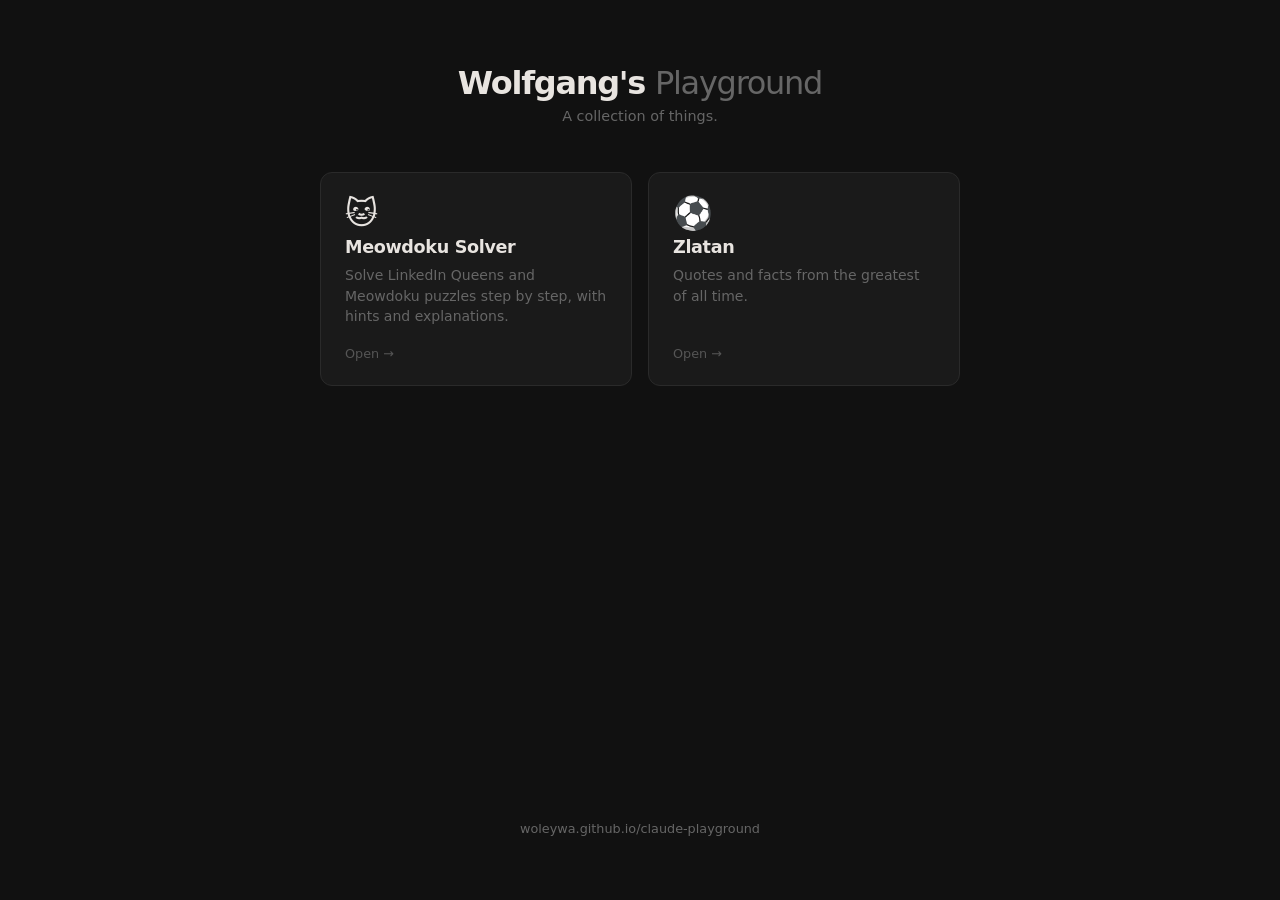
==== index.html @ 35c0ad6e "Add Zlatan site and playground landing page Zlatan: quotes and facts in a black/gold theme at /zlata" ====
<!DOCTYPE html>
<html lang="en">
<head>
  <meta charset="UTF-8">
  <meta name="viewport" content="width=device-width, initial-scale=1.0">
  <title>Playground</title>
  <style>
    :root {
      --bg: #111111;
      --card-bg: #1a1a1a;
      --card-border: #2a2a2a;
      --text: #e8e4e0;
      --text-dim: #666;
      --accent: #555;
    }

    *, *::before, *::after { box-sizing: border-box; margin: 0; padding: 0; }

    body {
      background: var(--bg);
      color: var(--text);
      font-family: -apple-system, BlinkMacSystemFont, 'Segoe UI', system-ui, sans-serif;
      min-height: 100dvh;
      display: flex;
      flex-direction: column;
      align-items: center;
      padding: 4rem 1.25rem;
    }

    header {
      text-align: center;
      margin-bottom: 3rem;
    }

    header h1 {
      font-size: 2rem;
      font-weight: 800;
      letter-spacing: -0.04em;
    }

    header h1 span { color: var(--text-dim); font-weight: 400; }

    header p {
      margin-top: 0.4rem;
      color: var(--text-dim);
      font-size: 0.9rem;
    }

    .projects {
      display: grid;
      grid-template-columns: repeat(auto-fit, minmax(260px, 1fr));
      gap: 1rem;
      width: 100%;
      max-width: 640px;
    }

    .card {
      background: var(--card-bg);
      border: 1px solid var(--card-border);
      border-radius: 12px;
      padding: 1.5rem;
      text-decoration: none;
      color: inherit;
      display: flex;
      flex-direction: column;
      gap: 0.5rem;
      transition: border-color 0.15s, background 0.15s;
    }

    .card:hover {
      background: #222;
      border-color: #444;
    }

    .card-icon { font-size: 2rem; line-height: 1; }

    .card-name {
      font-size: 1.1rem;
      font-weight: 700;
      letter-spacing: -0.02em;
    }

    .card-desc {
      font-size: 0.875rem;
      color: var(--text-dim);
      line-height: 1.45;
    }

    .card-arrow {
      margin-top: auto;
      padding-top: 0.75rem;
      font-size: 0.8rem;
      color: var(--accent);
    }

    footer {
      margin-top: auto;
      padding-top: 4rem;
      font-size: 0.8rem;
      color: var(--text-dim);
    }
  </style>
</head>
<body>
  <header>
    <h1>Wolfgang's <span>Playground</span></h1>
    <p>A collection of things.</p>
  </header>

  <div class="projects">
    <a class="card" href="meowdoku/">
      <div class="card-icon">🐱</div>
      <div class="card-name">Meowdoku Solver</div>
      <div class="card-desc">Solve LinkedIn Queens and Meowdoku puzzles step by step, with hints and explanations.</div>
      <div class="card-arrow">Open →</div>
    </a>
    <a class="card" href="zlatan/">
      <div class="card-icon">⚽</div>
      <div class="card-name">Zlatan</div>
      <div class="card-desc">Quotes and facts from the greatest of all time.</div>
      <div class="card-arrow">Open →</div>
    </a>
  </div>

  <footer>woleywa.github.io/claude-playground</footer>
</body>
</html>
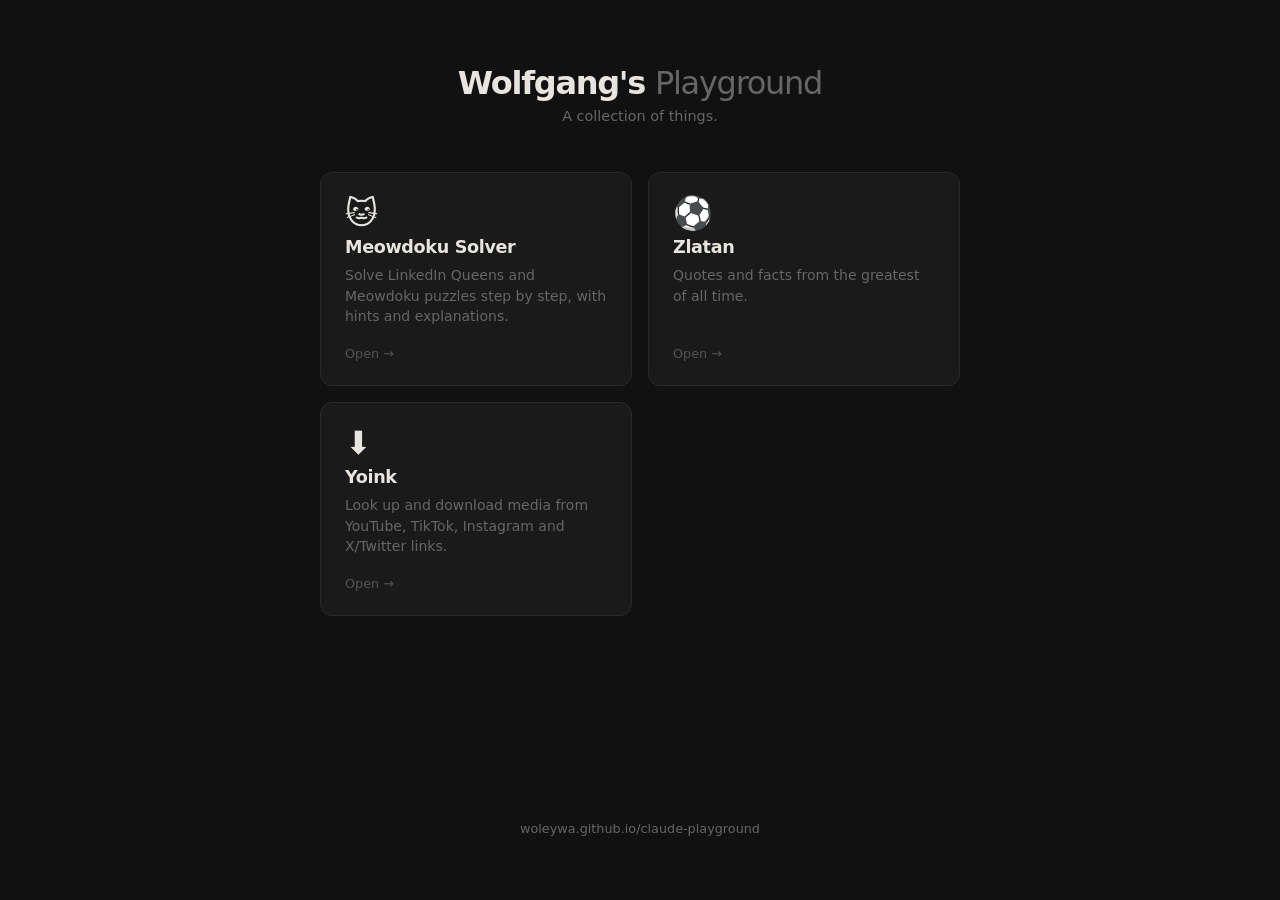
==== commit eb94bc04: "Add Yoink: social media downloader project Client-side app (YouTube/TikTok/X oEmbed metadata + thumb" ====
--- a/index.html
+++ b/index.html
@@ -120,6 +120,12 @@
       <div class="card-desc">Quotes and facts from the greatest of all time.</div>
       <div class="card-arrow">Open →</div>
     </a>
+    <a class="card" href="yoink/">
+      <div class="card-icon">⬇️</div>
+      <div class="card-name">Yoink</div>
+      <div class="card-desc">Look up and download media from YouTube, TikTok, Instagram and X/Twitter links.</div>
+      <div class="card-arrow">Open →</div>
+    </a>
   </div>
 
   <footer>woleywa.github.io/claude-playground</footer>
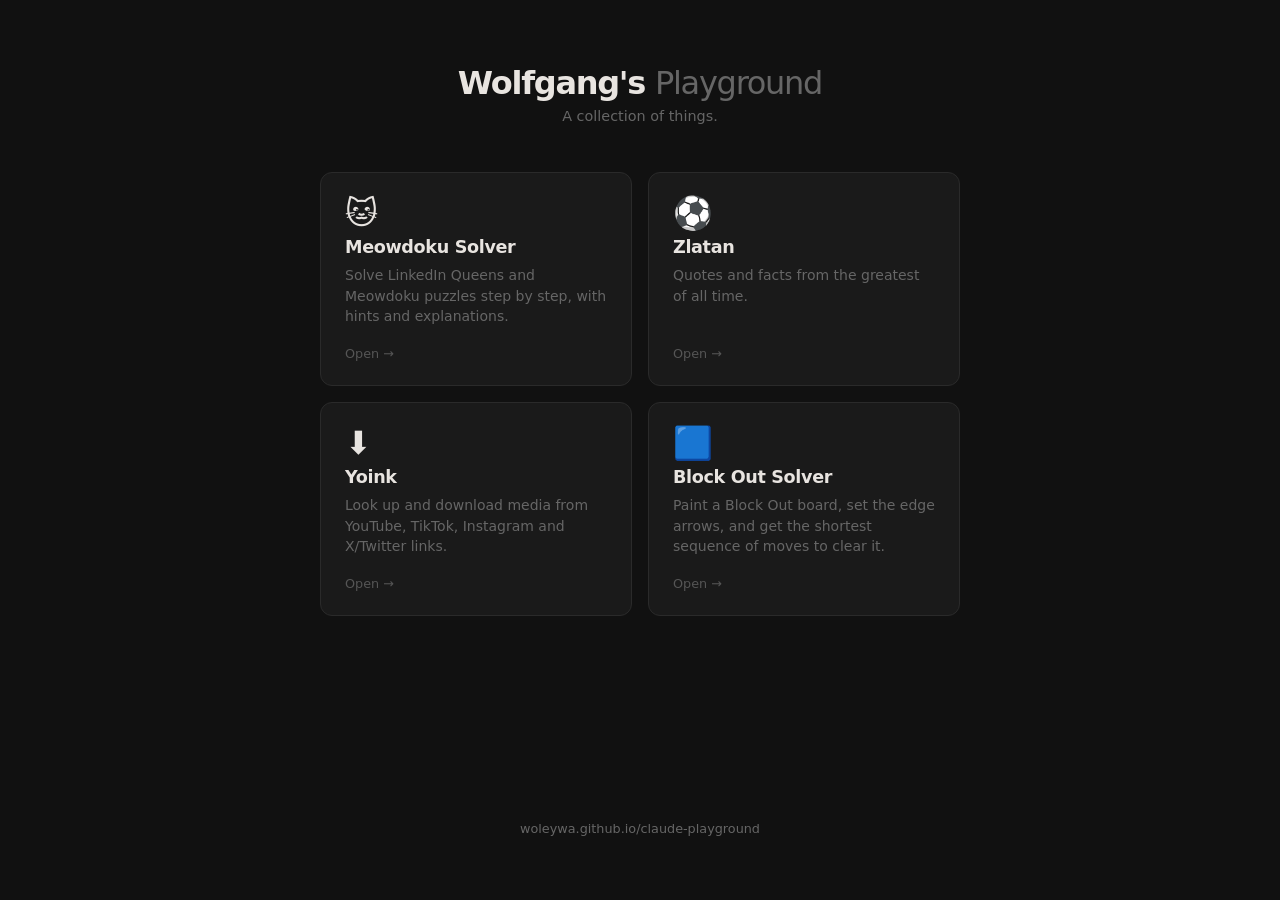
==== commit 2abb00f8: "Add Block Out solver BFS solver for the Block Out sliding-block puzzle: paint blocks, chains, keys a" ====
--- a/index.html
+++ b/index.html
@@ -126,6 +126,12 @@
       <div class="card-desc">Look up and download media from YouTube, TikTok, Instagram and X/Twitter links.</div>
       <div class="card-arrow">Open →</div>
     </a>
+    <a class="card" href="block-out/">
+      <div class="card-icon">🟦</div>
+      <div class="card-name">Block Out Solver</div>
+      <div class="card-desc">Paint a Block Out board, set the edge arrows, and get the shortest sequence of moves to clear it.</div>
+      <div class="card-arrow">Open →</div>
+    </a>
   </div>
 
   <footer>woleywa.github.io/claude-playground</footer>
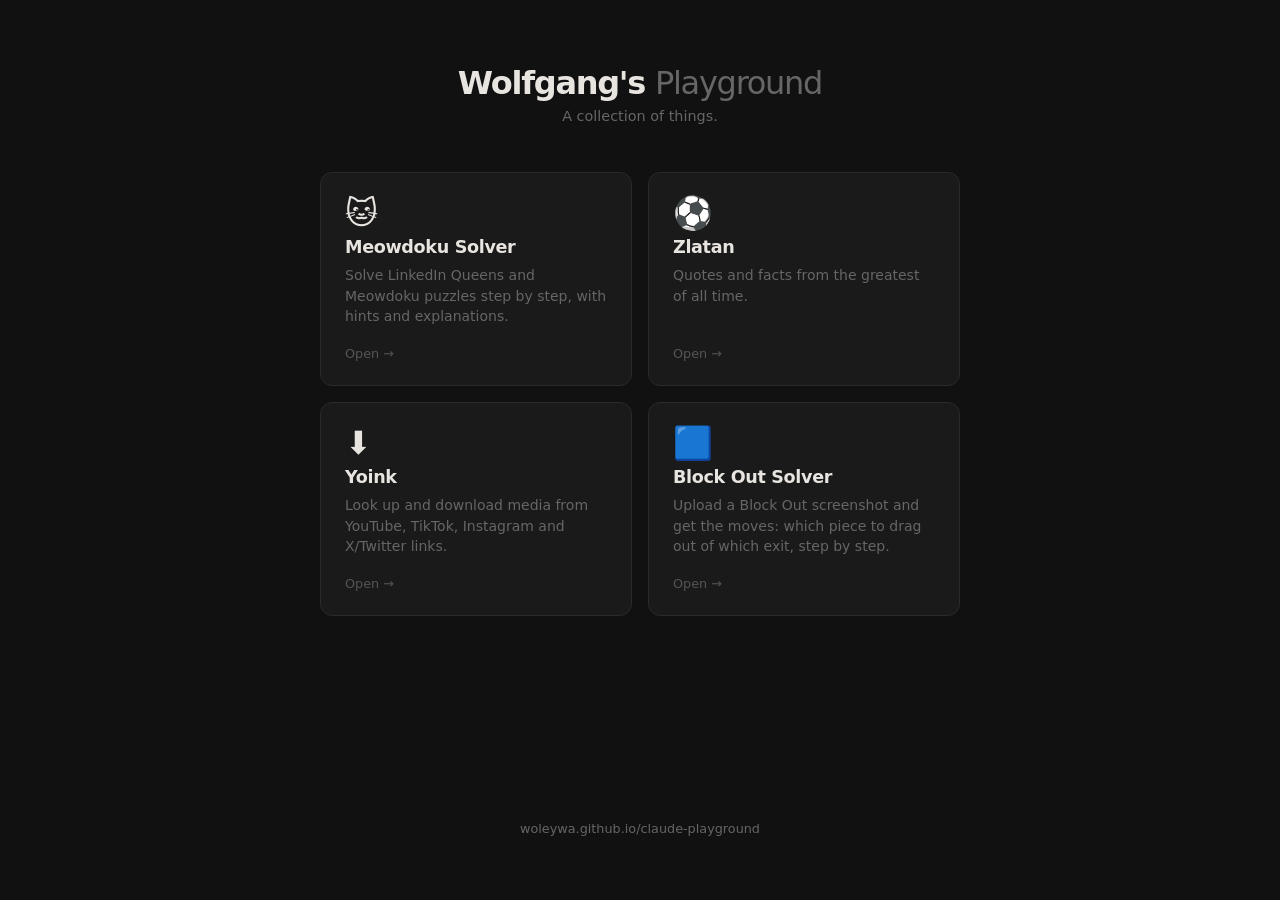
==== commit 289a5626: "Rebuild Block Out solver around the real game rules + screenshot import The first version modelled s" ====
--- a/index.html
+++ b/index.html
@@ -129,7 +129,7 @@
     <a class="card" href="block-out/">
       <div class="card-icon">🟦</div>
       <div class="card-name">Block Out Solver</div>
-      <div class="card-desc">Paint a Block Out board, set the edge arrows, and get the shortest sequence of moves to clear it.</div>
+      <div class="card-desc">Upload a Block Out screenshot and get the moves: which piece to drag out of which exit, step by step.</div>
       <div class="card-arrow">Open →</div>
     </a>
   </div>
